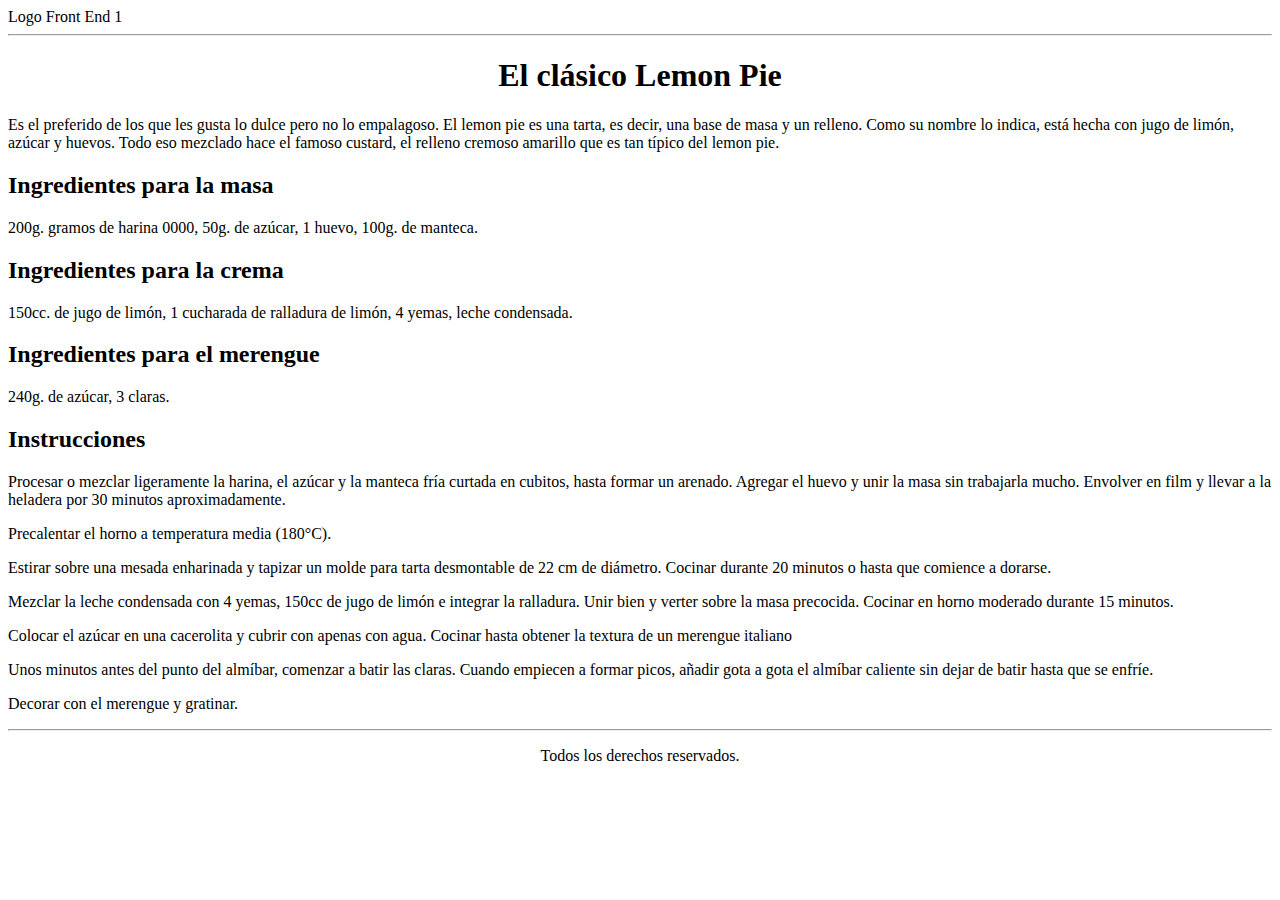
==== App/index.html @ de542de6 "Ejercitación Clase 3" ====
<!DOCTYPE html>
<html lang="en">
<head>
    <meta charset="UTF-8">
    <meta http-equiv="X-UA-Compatible" content="IE=edge">
    <meta name="viewport" content="width=device-width, initial-scale=1.0">
    <title>Practica</title>
</head>
<body>
    <header>
        <div>Logo Front End 1</div>
        <hr>
    </header>
    <main>
        <h1 style="text-align: center;">El clásico Lemon Pie</h1>

        <p>Es el preferido de los que les gusta lo dulce pero no lo empalagoso. El lemon pie es una tarta, es decir, una base de masa y un relleno. Como su nombre lo indica, está hecha con jugo de limón, azúcar y huevos. Todo eso mezclado hace el famoso custard, el relleno cremoso amarillo que es tan típico del lemon pie.</p>

        <h2>Ingredientes para la masa</h2>
        <p>200g. gramos de harina 0000, 50g. de azúcar, 1 huevo, 100g. de manteca.</p>

        <h2>Ingredientes para la crema</h2>
        <p>150cc. de jugo de limón, 1 cucharada de ralladura de limón, 4 yemas, leche condensada.</p>

        <h2>Ingredientes para el merengue</h2>
        <p>240g. de azúcar, 3 claras.</p>

        <h2>Instrucciones</h2>
        <p>Procesar o mezclar ligeramente la harina, el azúcar y la manteca fría curtada en cubitos, hasta formar un arenado. Agregar el huevo y unir la masa sin trabajarla mucho. Envolver en film y llevar a la heladera por 30 minutos aproximadamente.</p>

        <p>Precalentar el horno a temperatura media (180°C).</p>

        <p>Estirar sobre una mesada enharinada y tapizar un molde para tarta desmontable de 22 cm de diámetro. Cocinar durante 20 minutos o hasta que comience a dorarse.</p>

        <p>Mezclar la leche condensada con 4 yemas, 150cc de jugo de limón e integrar la ralladura. Unir bien y verter sobre la masa precocida. Cocinar en horno moderado durante 15 minutos.</p>

        <p>Colocar el azúcar en una cacerolita y cubrir con apenas con agua. Cocinar hasta obtener la textura de un merengue italiano</p>

        <p>Unos minutos antes del punto del almíbar, comenzar a batir las claras. Cuando empiecen a formar picos, añadir gota a gota el almíbar caliente sin dejar de batir hasta que se enfríe.</p>

        <p>Decorar con el merengue y gratinar.</p>

    <footer>
        <hr>
        <p style="text-align: center;">Todos los derechos reservados.</p>
    </footer>
    </main>

</body>
</html>
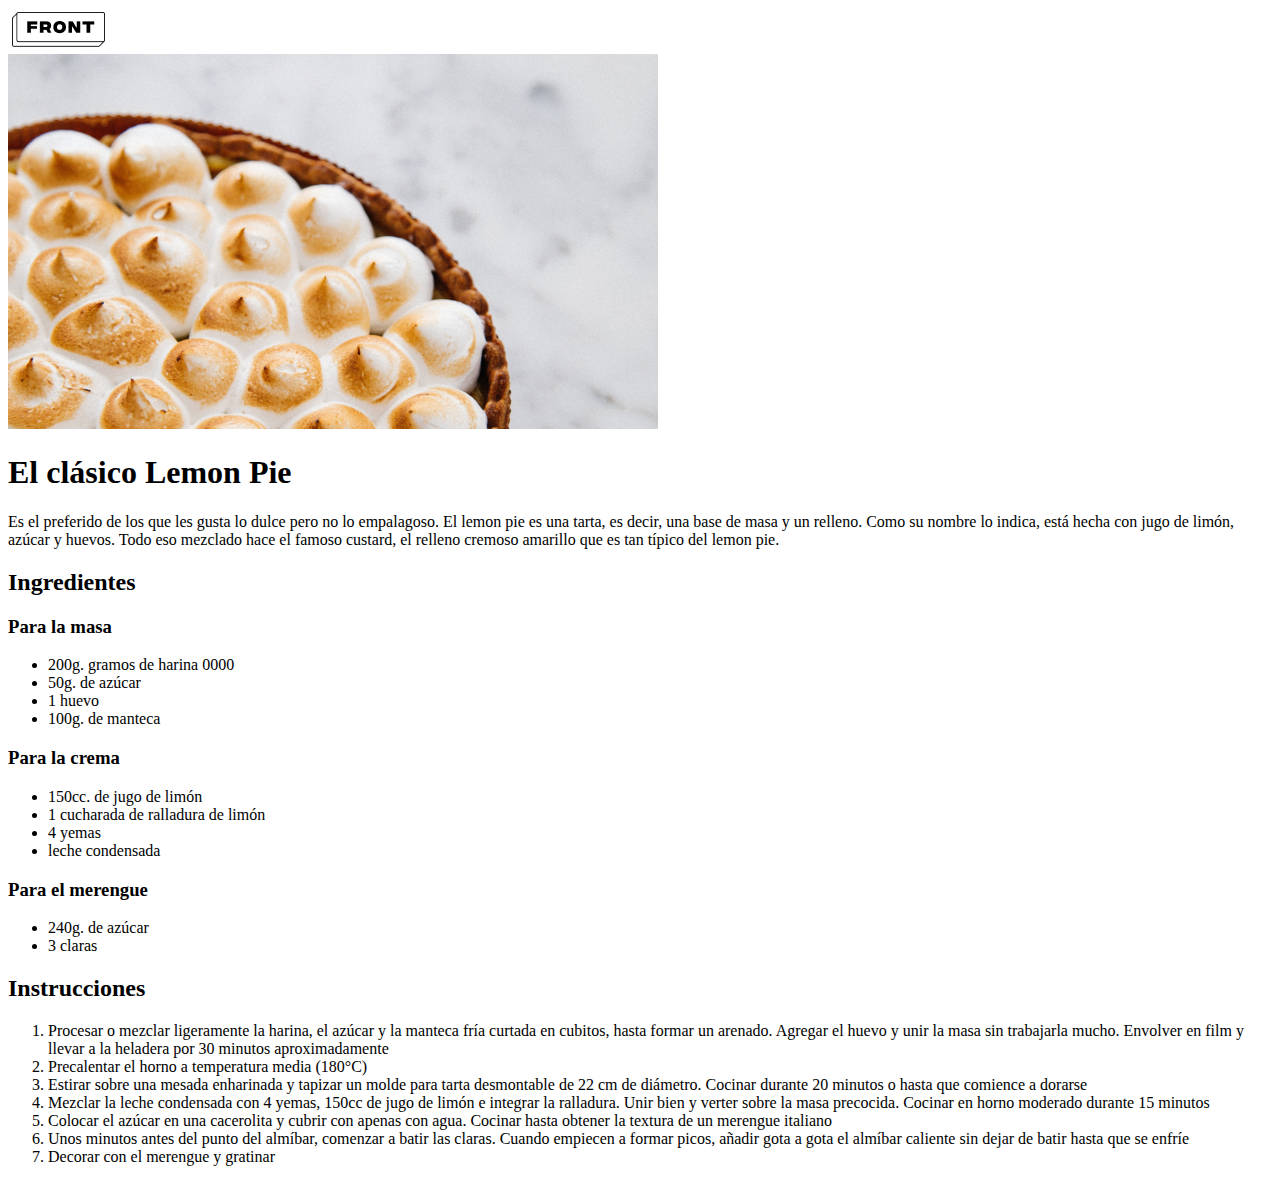
==== commit 7ac63e8b: "Ejercitación Clase 4" ====
--- a/App/index.html
+++ b/App/index.html
@@ -8,41 +8,56 @@
 </head>
 <body>
     <header>
-        <div>Logo Front End 1</div>
-        <hr>
+        <img src="img/Front.png" alt="imagen front">
     </header>
     <main>
-        <h1 style="text-align: center;">El clásico Lemon Pie</h1>
+
+        <img src="img/LemonPie.png" alt="imagen lemon pie">
+
+        <h1>El clásico Lemon Pie</h1>
 
         <p>Es el preferido de los que les gusta lo dulce pero no lo empalagoso. El lemon pie es una tarta, es decir, una base de masa y un relleno. Como su nombre lo indica, está hecha con jugo de limón, azúcar y huevos. Todo eso mezclado hace el famoso custard, el relleno cremoso amarillo que es tan típico del lemon pie.</p>
 
-        <h2>Ingredientes para la masa</h2>
-        <p>200g. gramos de harina 0000, 50g. de azúcar, 1 huevo, 100g. de manteca.</p>
+        <h2>Ingredientes</h2>
 
-        <h2>Ingredientes para la crema</h2>
-        <p>150cc. de jugo de limón, 1 cucharada de ralladura de limón, 4 yemas, leche condensada.</p>
+        <h3>Para la masa</h3>
+        
+        <ul>
+            <li>200g. gramos de harina 0000</li>
+            <li>50g. de azúcar</li>
+            <li>1 huevo</li>
+            <li>100g. de manteca</li>
+        </ul>
 
-        <h2>Ingredientes para el merengue</h2>
-        <p>240g. de azúcar, 3 claras.</p>
+        <h3>Para la crema</h3>
+
+        <ul>
+            <li>150cc. de jugo de limón</li>
+            <li>1 cucharada de ralladura de limón</li>
+            <li>4 yemas</li>
+            <li>leche condensada</li>
+        </ul>
+
+        <h3>Para el merengue</h3>
+        <ul>
+            <li>240g. de azúcar</li>
+            <li>3 claras</li>
+        </ul>
 
         <h2>Instrucciones</h2>
-        <p>Procesar o mezclar ligeramente la harina, el azúcar y la manteca fría curtada en cubitos, hasta formar un arenado. Agregar el huevo y unir la masa sin trabajarla mucho. Envolver en film y llevar a la heladera por 30 minutos aproximadamente.</p>
 
-        <p>Precalentar el horno a temperatura media (180°C).</p>
-
-        <p>Estirar sobre una mesada enharinada y tapizar un molde para tarta desmontable de 22 cm de diámetro. Cocinar durante 20 minutos o hasta que comience a dorarse.</p>
-
-        <p>Mezclar la leche condensada con 4 yemas, 150cc de jugo de limón e integrar la ralladura. Unir bien y verter sobre la masa precocida. Cocinar en horno moderado durante 15 minutos.</p>
-
-        <p>Colocar el azúcar en una cacerolita y cubrir con apenas con agua. Cocinar hasta obtener la textura de un merengue italiano</p>
-
-        <p>Unos minutos antes del punto del almíbar, comenzar a batir las claras. Cuando empiecen a formar picos, añadir gota a gota el almíbar caliente sin dejar de batir hasta que se enfríe.</p>
-
-        <p>Decorar con el merengue y gratinar.</p>
+        <ol>
+            <li>Procesar o mezclar ligeramente la harina, el azúcar y la manteca fría curtada en cubitos, hasta formar un arenado. Agregar el huevo y unir la masa sin trabajarla mucho. Envolver en film y llevar a la heladera por 30 minutos aproximadamente</li>
+            <li>Precalentar el horno a temperatura media (180°C)</li>
+            <li>Estirar sobre una mesada enharinada y tapizar un molde para tarta desmontable de 22 cm de diámetro. Cocinar durante 20 minutos o hasta que comience a dorarse</li>
+            <li>Mezclar la leche condensada con 4 yemas, 150cc de jugo de limón e integrar la ralladura. Unir bien y verter sobre la masa precocida. Cocinar en horno moderado durante 15 minutos</li>
+            <li>Colocar el azúcar en una cacerolita y cubrir con apenas con agua. Cocinar hasta obtener la textura de un merengue italiano</li>
+            <li>Unos minutos antes del punto del almíbar, comenzar a batir las claras. Cuando empiecen a formar picos, añadir gota a gota el almíbar caliente sin dejar de batir hasta que se enfríe</li>
+            <li>Decorar con el merengue y gratinar</li>
+        </ol>
 
     <footer>
-        <hr>
-        <p style="text-align: center;">Todos los derechos reservados.</p>
+
     </footer>
     </main>
 
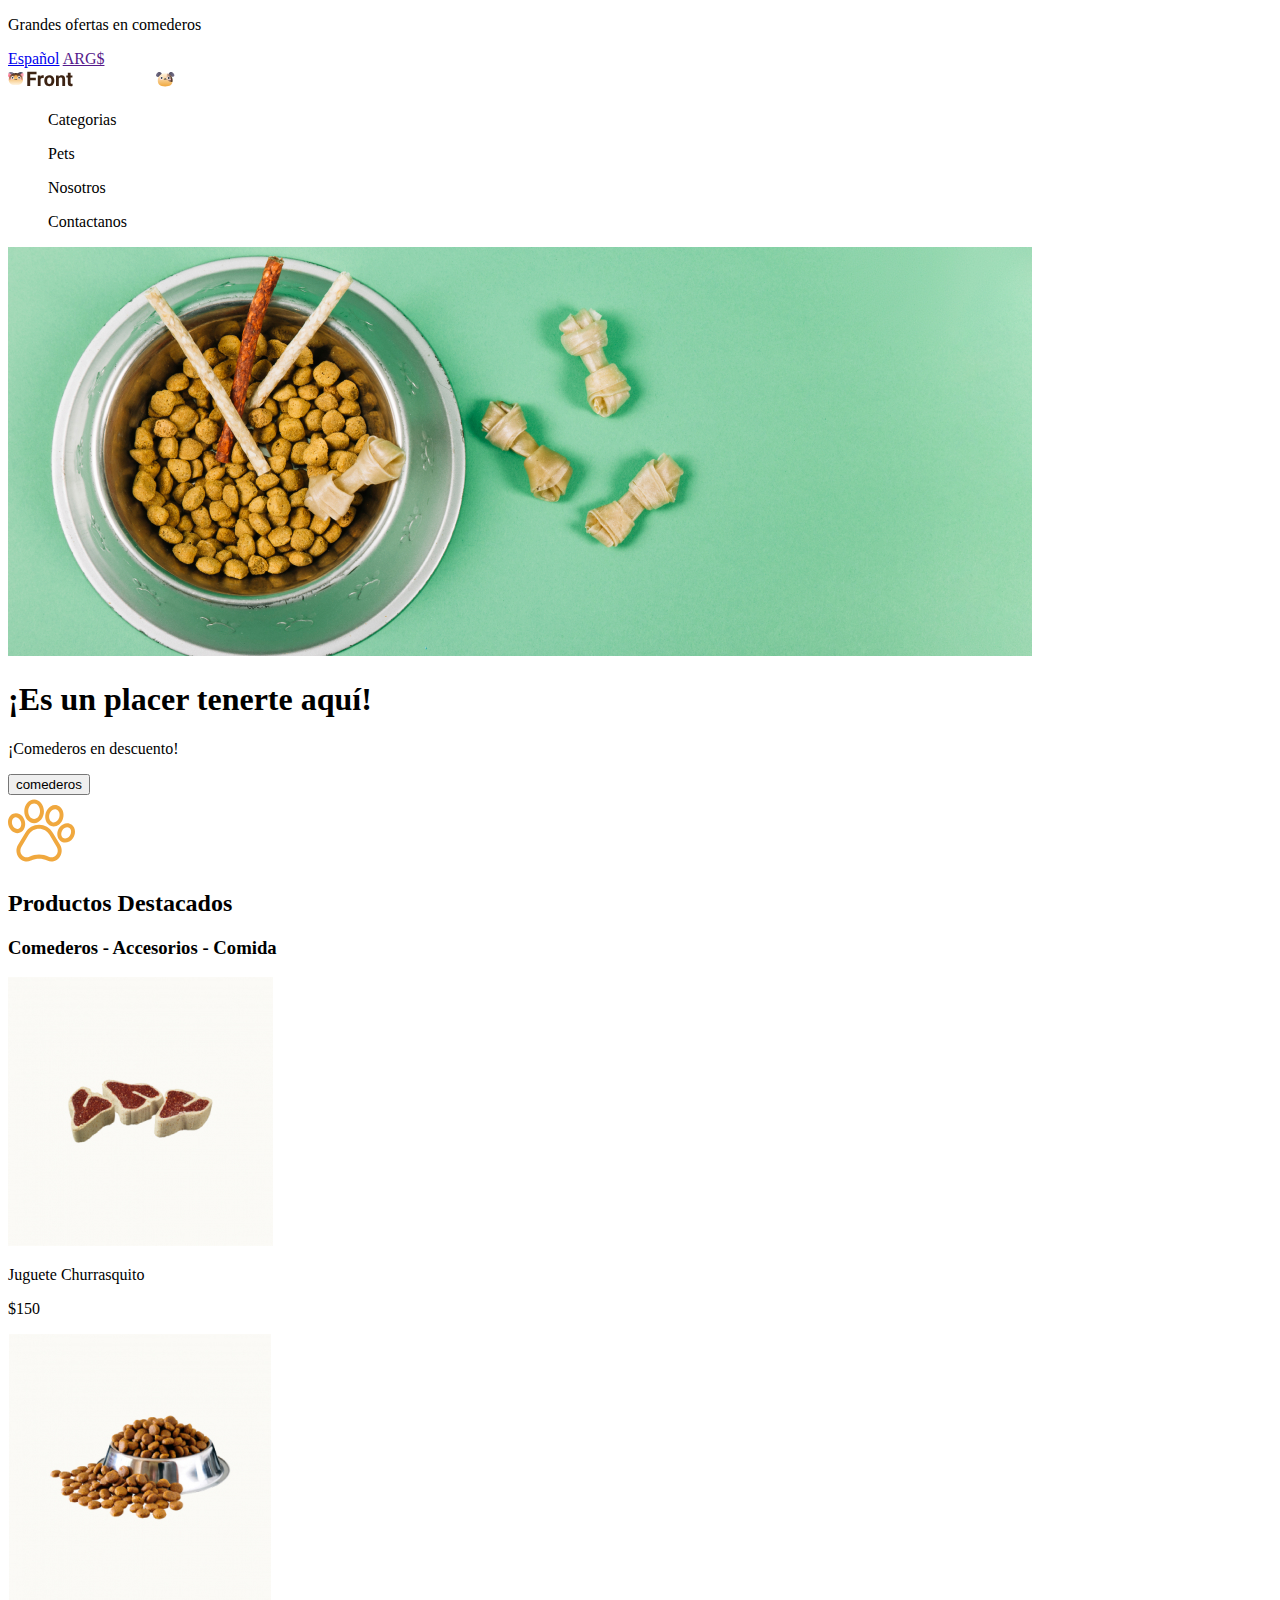
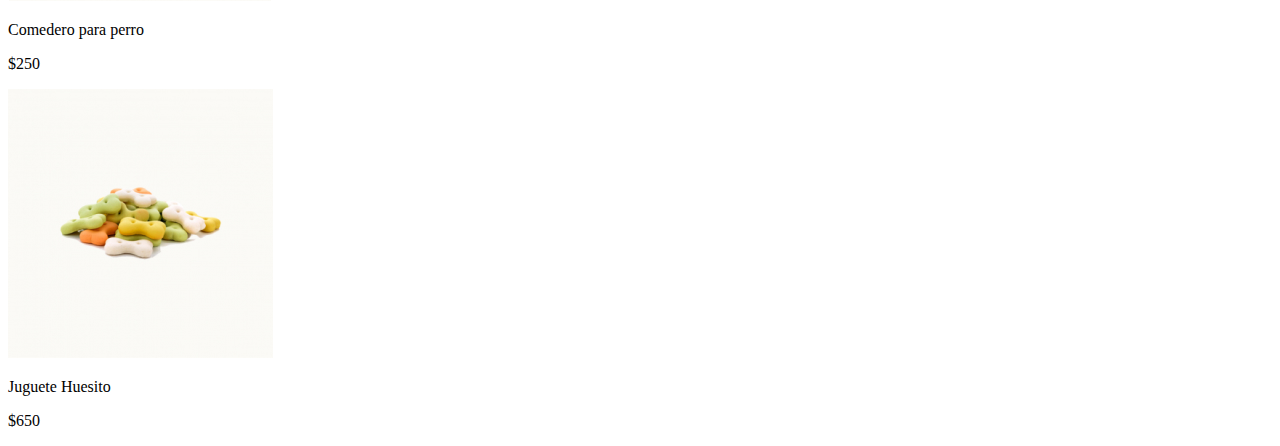
==== commit ada199c5: "Ejercitación Clase 5" ====
--- a/App/index.html
+++ b/App/index.html
@@ -1,65 +1,74 @@
 <!DOCTYPE html>
 <html lang="en">
+
 <head>
     <meta charset="UTF-8">
     <meta http-equiv="X-UA-Compatible" content="IE=edge">
     <meta name="viewport" content="width=device-width, initial-scale=1.0">
-    <title>Practica</title>
+    <title>Petshop</title>
 </head>
+
 <body>
     <header>
-        <img src="img/Front.png" alt="imagen front">
+        <!-- Barra superior -->
+        <section>
+            <p>Grandes ofertas en comederos</p>
+            <nav>
+                <a href="#">Español</a>
+                <a href="">ARG$</a>
+            </nav>
+        </section>
+        <!-- Barra de menú principal -->
+        <section>
+            <img src="img/Logo.svg" alt="Aca va el logo">
+            <nav>
+                <ul style="list-style: none;">
+                    <li>
+                        <p>Categorias</p>
+                    </li>
+                    <li>
+                        <p>Pets</p>
+                    </li>
+                    <li>
+                        <p>Nosotros</p>
+                    </li>
+                    <li>
+                        <p>Contactanos</p>
+                    </li>
+                </ul>
+            </nav>
+        </section>
     </header>
     <main>
+        <!-- Sección banner -->
+        <section>
+            <img src="img/bowl-and-pet-daities-on-green-background 1.jpg" alt="Imagen banner">
+            <h1>¡Es un placer tenerte aquí!</h1>
+            <p>¡Comederos en descuento!</p>
+            <button>comederos</button>
+        </section>
+        <!-- Sección productos -->
+        <section>
+            <img src="img/pawprint 1.svg" alt="Imagen patita">
+            <h2>Productos Destacados</h2>
+            <h3>Comederos - Accesorios - Comida</h3>
+            <article>
+                <img src="img/churrasquito.jpg" alt="Imagen Churrasquito">
+                <p>Juguete Churrasquito</p>
+                <p>$150</p>
+            </article>
+            <article>
+                <img src="img/comedero.jpg" alt="Imagen Comedero">
+                <p>Comedero para perro</p>
+                <p>$250</p>
+            </article>
+            <article>
+                <img src="img/Huesito.jpg" alt="Imagen Huesito">
+                <p>Juguete Huesito</p>
+                <p>$650</p>
+            </article>
+        </section>
+    </main>
+</body>
 
-        <img src="img/LemonPie.png" alt="imagen lemon pie">
-
-        <h1>El clásico Lemon Pie</h1>
-
-        <p>Es el preferido de los que les gusta lo dulce pero no lo empalagoso. El lemon pie es una tarta, es decir, una base de masa y un relleno. Como su nombre lo indica, está hecha con jugo de limón, azúcar y huevos. Todo eso mezclado hace el famoso custard, el relleno cremoso amarillo que es tan típico del lemon pie.</p>
-
-        <h2>Ingredientes</h2>
-
-        <h3>Para la masa</h3>
-        
-        <ul>
-            <li>200g. gramos de harina 0000</li>
-            <li>50g. de azúcar</li>
-            <li>1 huevo</li>
-            <li>100g. de manteca</li>
-        </ul>
-
-        <h3>Para la crema</h3>
-
-        <ul>
-            <li>150cc. de jugo de limón</li>
-            <li>1 cucharada de ralladura de limón</li>
-            <li>4 yemas</li>
-            <li>leche condensada</li>
-        </ul>
-
-        <h3>Para el merengue</h3>
-        <ul>
-            <li>240g. de azúcar</li>
-            <li>3 claras</li>
-        </ul>
-
-        <h2>Instrucciones</h2>
-
-        <ol>
-            <li>Procesar o mezclar ligeramente la harina, el azúcar y la manteca fría curtada en cubitos, hasta formar un arenado. Agregar el huevo y unir la masa sin trabajarla mucho. Envolver en film y llevar a la heladera por 30 minutos aproximadamente</li>
-            <li>Precalentar el horno a temperatura media (180°C)</li>
-            <li>Estirar sobre una mesada enharinada y tapizar un molde para tarta desmontable de 22 cm de diámetro. Cocinar durante 20 minutos o hasta que comience a dorarse</li>
-            <li>Mezclar la leche condensada con 4 yemas, 150cc de jugo de limón e integrar la ralladura. Unir bien y verter sobre la masa precocida. Cocinar en horno moderado durante 15 minutos</li>
-            <li>Colocar el azúcar en una cacerolita y cubrir con apenas con agua. Cocinar hasta obtener la textura de un merengue italiano</li>
-            <li>Unos minutos antes del punto del almíbar, comenzar a batir las claras. Cuando empiecen a formar picos, añadir gota a gota el almíbar caliente sin dejar de batir hasta que se enfríe</li>
-            <li>Decorar con el merengue y gratinar</li>
-        </ol>
-
-    <footer>
-
-    </footer>
-    </main>
-
-</body>
 </html>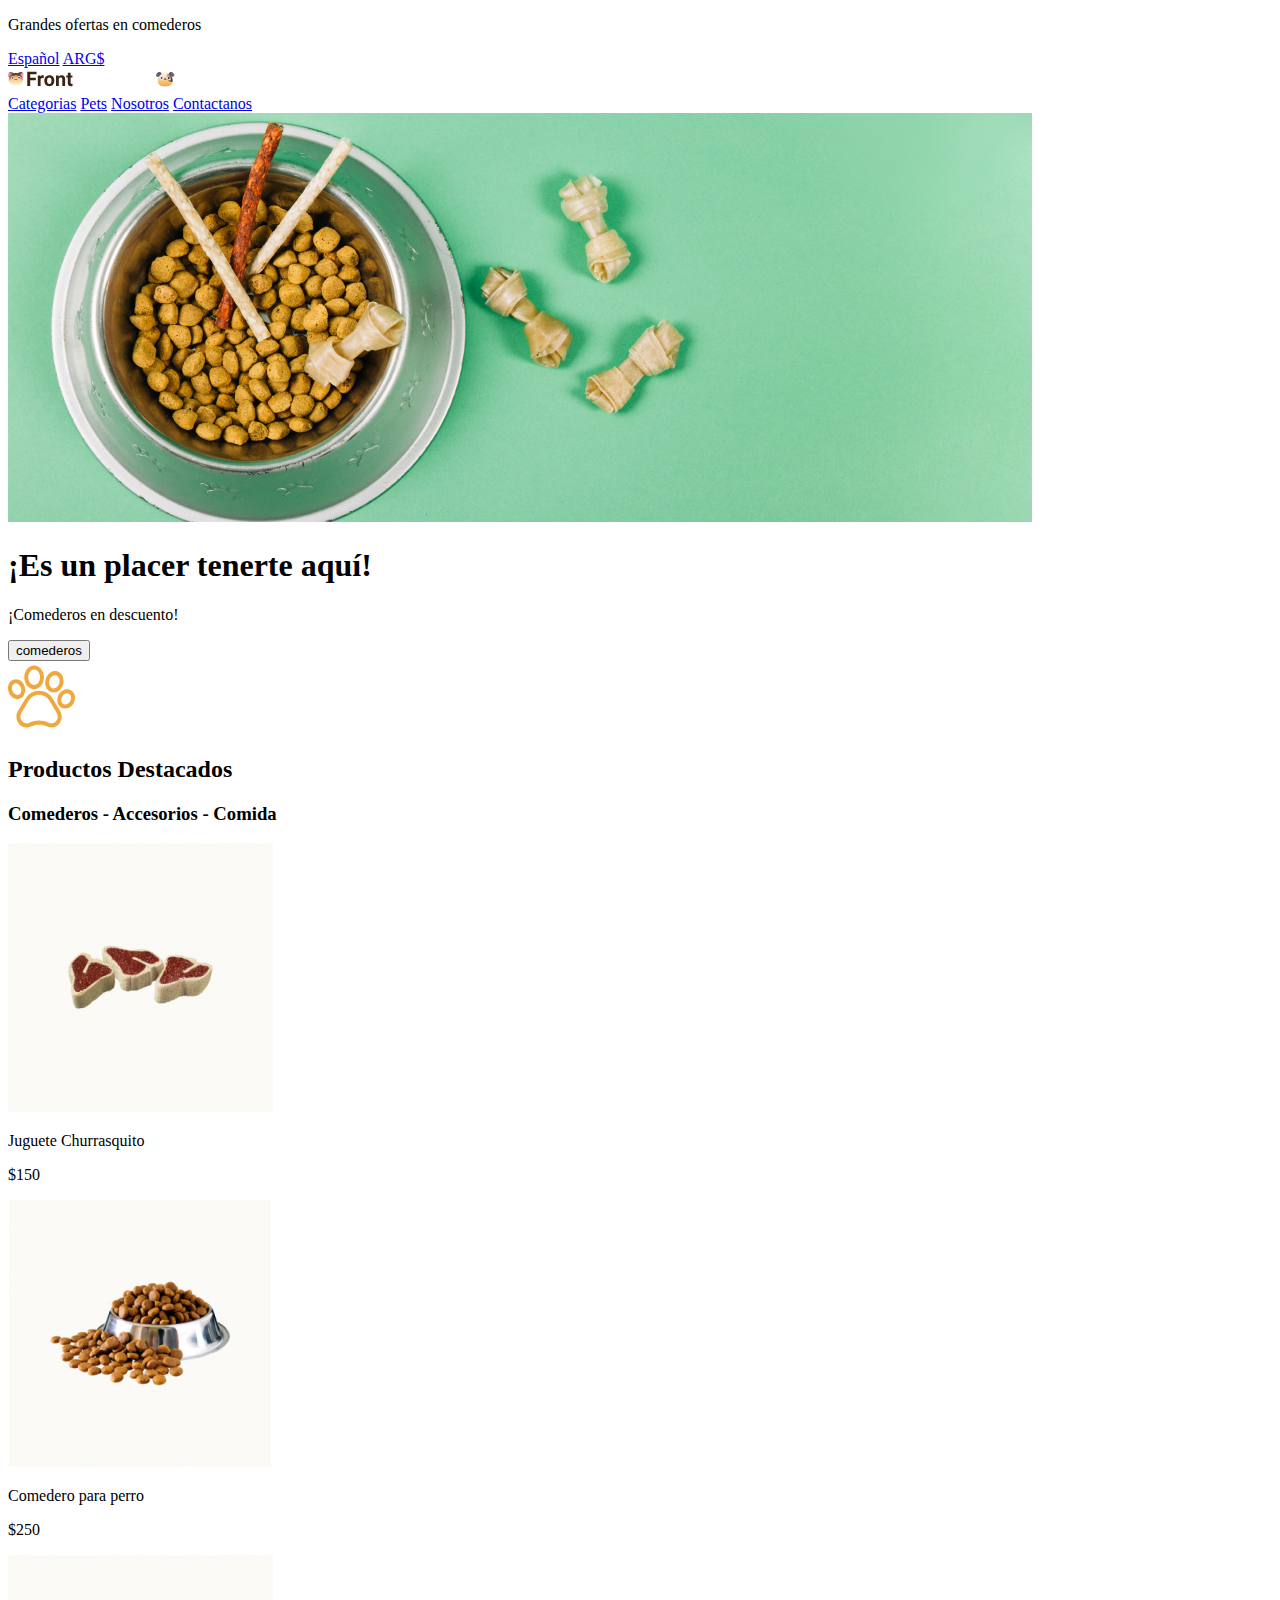
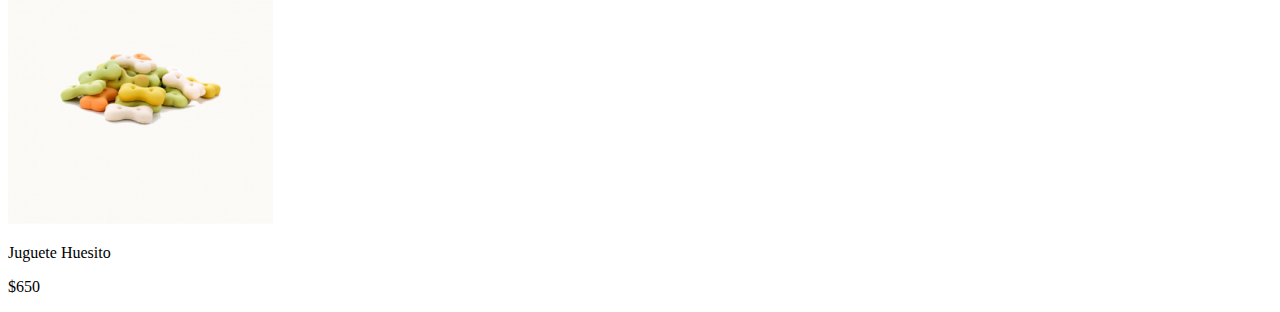
==== commit 31a8875a: "Corrección de error en menu" ====
--- a/App/index.html
+++ b/App/index.html
@@ -5,7 +5,7 @@
     <meta charset="UTF-8">
     <meta http-equiv="X-UA-Compatible" content="IE=edge">
     <meta name="viewport" content="width=device-width, initial-scale=1.0">
-    <title>Petshop</title>
+    <title>PetShop</title>
 </head>
 
 <body>
@@ -15,27 +15,17 @@
             <p>Grandes ofertas en comederos</p>
             <nav>
                 <a href="#">Español</a>
-                <a href="">ARG$</a>
+                <a href="#">ARG$</a>
             </nav>
         </section>
         <!-- Barra de menú principal -->
         <section>
             <img src="img/Logo.svg" alt="Aca va el logo">
             <nav>
-                <ul style="list-style: none;">
-                    <li>
-                        <p>Categorias</p>
-                    </li>
-                    <li>
-                        <p>Pets</p>
-                    </li>
-                    <li>
-                        <p>Nosotros</p>
-                    </li>
-                    <li>
-                        <p>Contactanos</p>
-                    </li>
-                </ul>
+                <a href="#">Categorias</a>
+                <a href="#">Pets</a>
+                <a href="#">Nosotros</a>
+                <a href="#">Contactanos</a>
             </nav>
         </section>
     </header>
